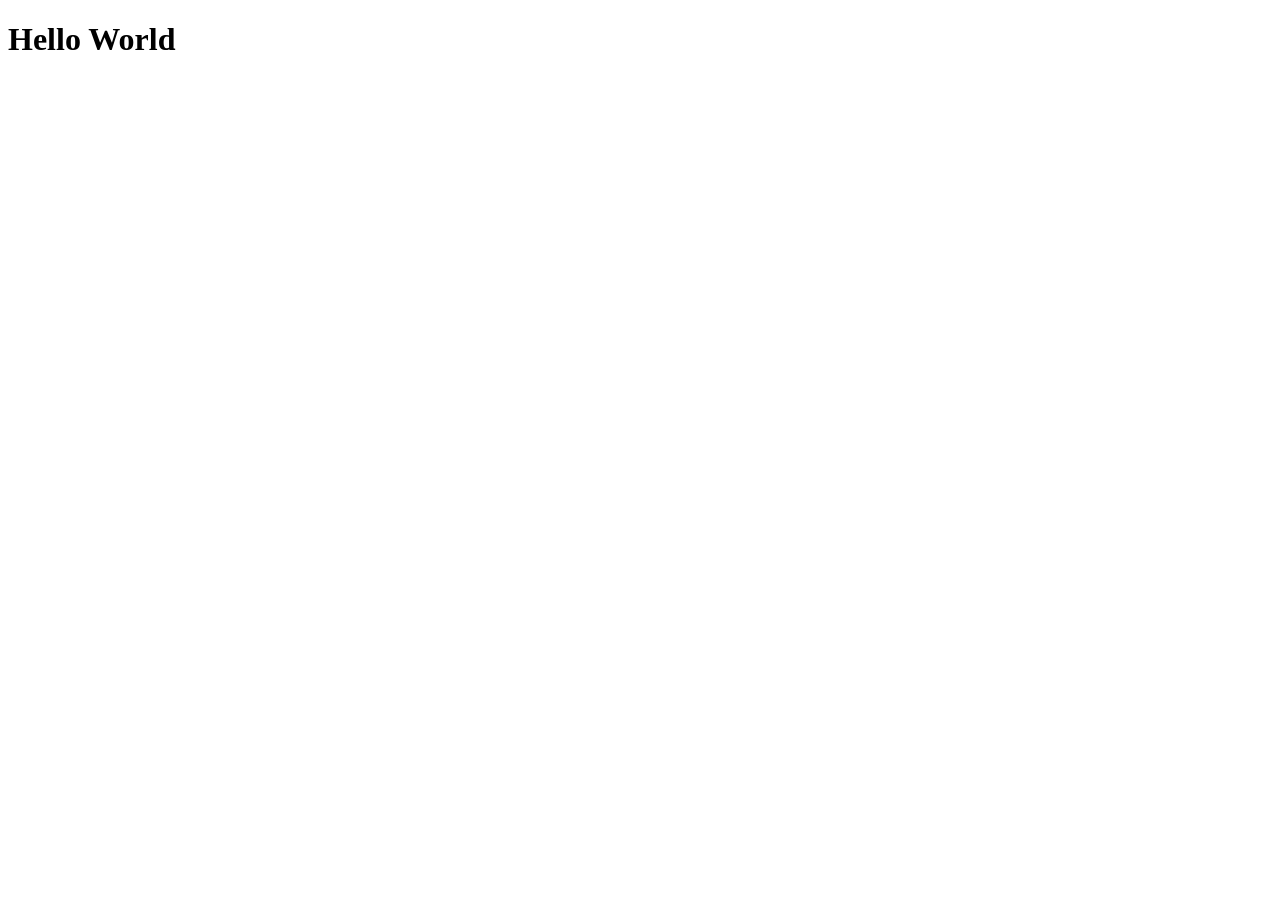
==== index.html @ 170637c9 "Day1_changes" ====
<!DOCTYPE html>
<html lang="en">
    <head>
        <meta charset="UTF-8">
        <meta name="viewport" content="width=device-width, initial-scale=1.0">
        <title> My Portfolio | Rose Sebastian</title>
    </head>
    <body>
        <h1>Hello World</h1>
    </body>
</html>
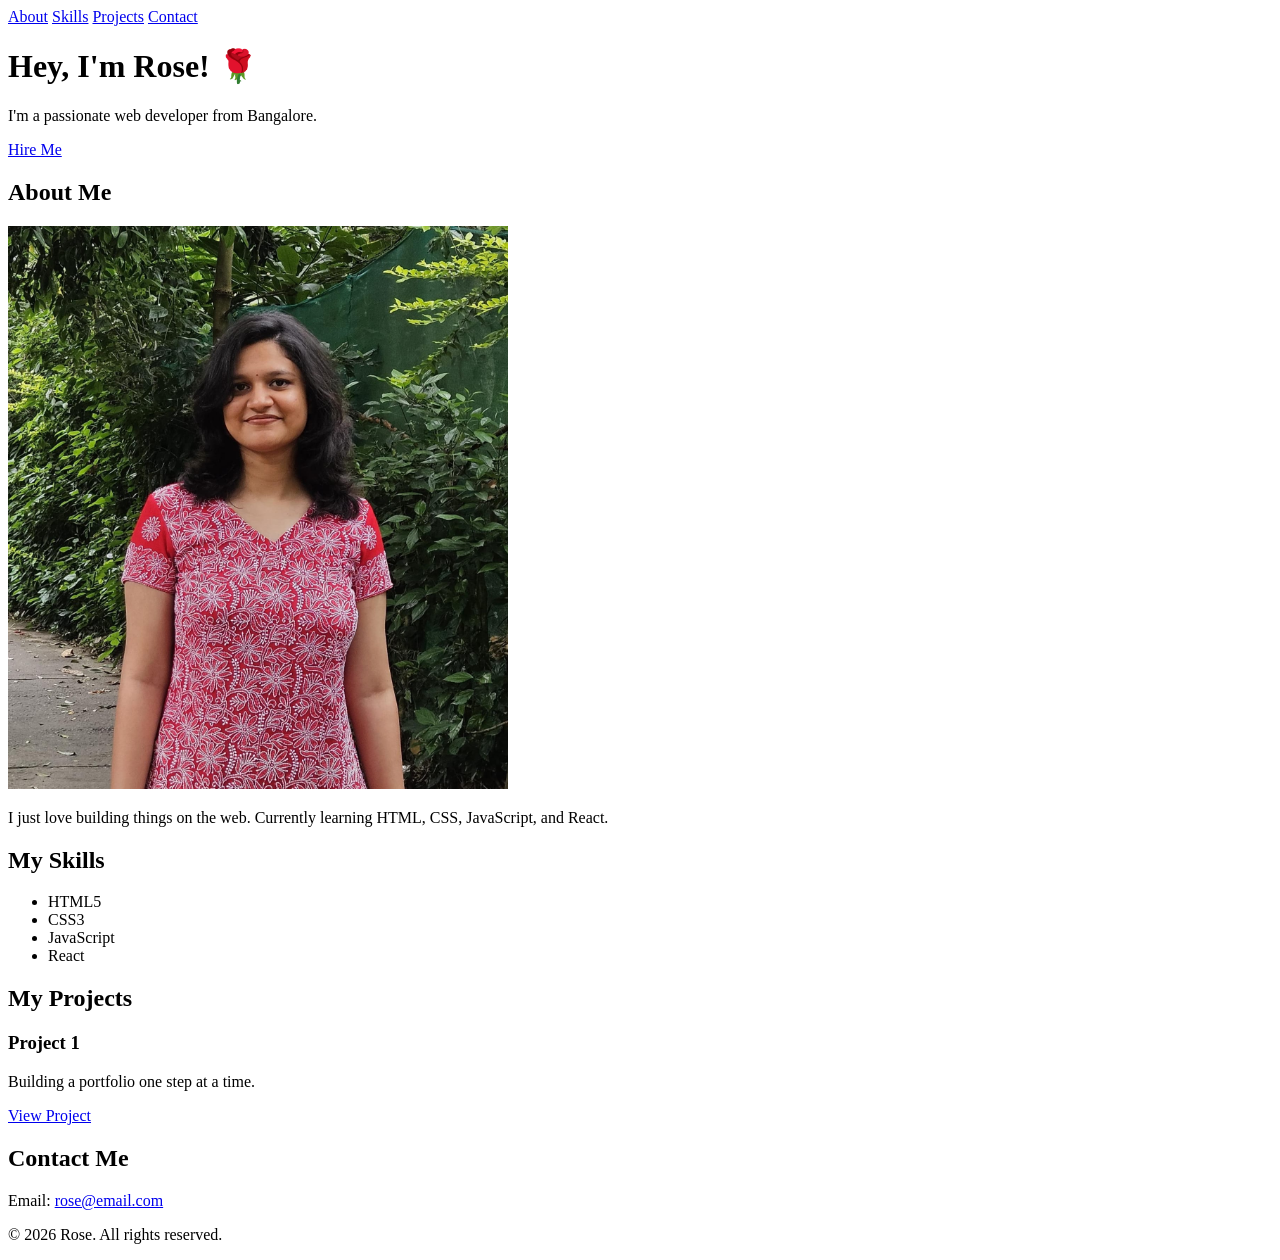
==== commit c1fe335c: "Day1_changes" ====
--- a/index.html
+++ b/index.html
@@ -1,11 +1,66 @@
 <!DOCTYPE html>
 <html lang="en">
-    <head>
-        <meta charset="UTF-8">
-        <meta name="viewport" content="width=device-width, initial-scale=1.0">
-        <title> My Portfolio | Rose Sebastian</title>
-    </head>
-    <body>
-        <h1>Hello World</h1>
-    </body>
+<head>
+    <meta charset="UTF-8">
+    <meta name="viewport" content="width=device-width, initial-scale=1.0">
+    <title>My Portfolio | Rose</title>
+</head>
+<body>
+ 
+    <!-- NAVIGATION -->
+    <nav>
+        <a href="#about">About</a>
+        <a href="#skills">Skills</a>
+        <a href="#projects">Projects</a>
+        <a href="#contact">Contact</a>
+    </nav>
+ 
+    <!-- HERO SECTION -->
+    <header>
+        <h1>Hey, I'm Rose! 🌹</h1>
+        <p>I'm a passionate web developer from Bangalore.</p>
+        <a href="9706308191">Hire Me</a>
+    </header>
+ 
+    <!-- ABOUT SECTION -->
+    <section id="about">
+        <h2>About Me</h2>
+        <img src="profile.jpeg" alt="Profile photo of Rose" width="500">
+        <p>I just love building things on the web. Currently learning HTML, CSS,
+           JavaScript, and React.</p>
+    </section>
+ 
+    <!-- SKILLS SECTION -->
+    <section id="skills">
+        <h2>My Skills</h2>
+        <ul>
+            <li>HTML5</li>
+            <li>CSS3</li>
+            <li>JavaScript</li>
+            <li>React</li>
+        </ul>
+    </section>
+ 
+    <!-- PROJECTS SECTION -->
+    <section id="projects">
+        <h2>My Projects</h2>
+        <div class="project-card">
+            <h3>Project 1</h3>
+            <p>Building a portfolio one step at a time.</p>
+            <a href="#">View Project</a>
+        </div>
+    </section>
+ 
+    <!-- CONTACT SECTION -->
+    <section id="contact">
+        <h2>Contact Me</h2>
+        <p>Email: <a href="mailto:rosesebastianwk274@gmail.com">rose@email.com</a></p>
+    </section>
+ 
+    <!-- FOOTER -->
+    <footer>
+        <p>&copy; 2026 Rose. All rights reserved.</p>
+    </footer>
+ 
+</body>
 </html>
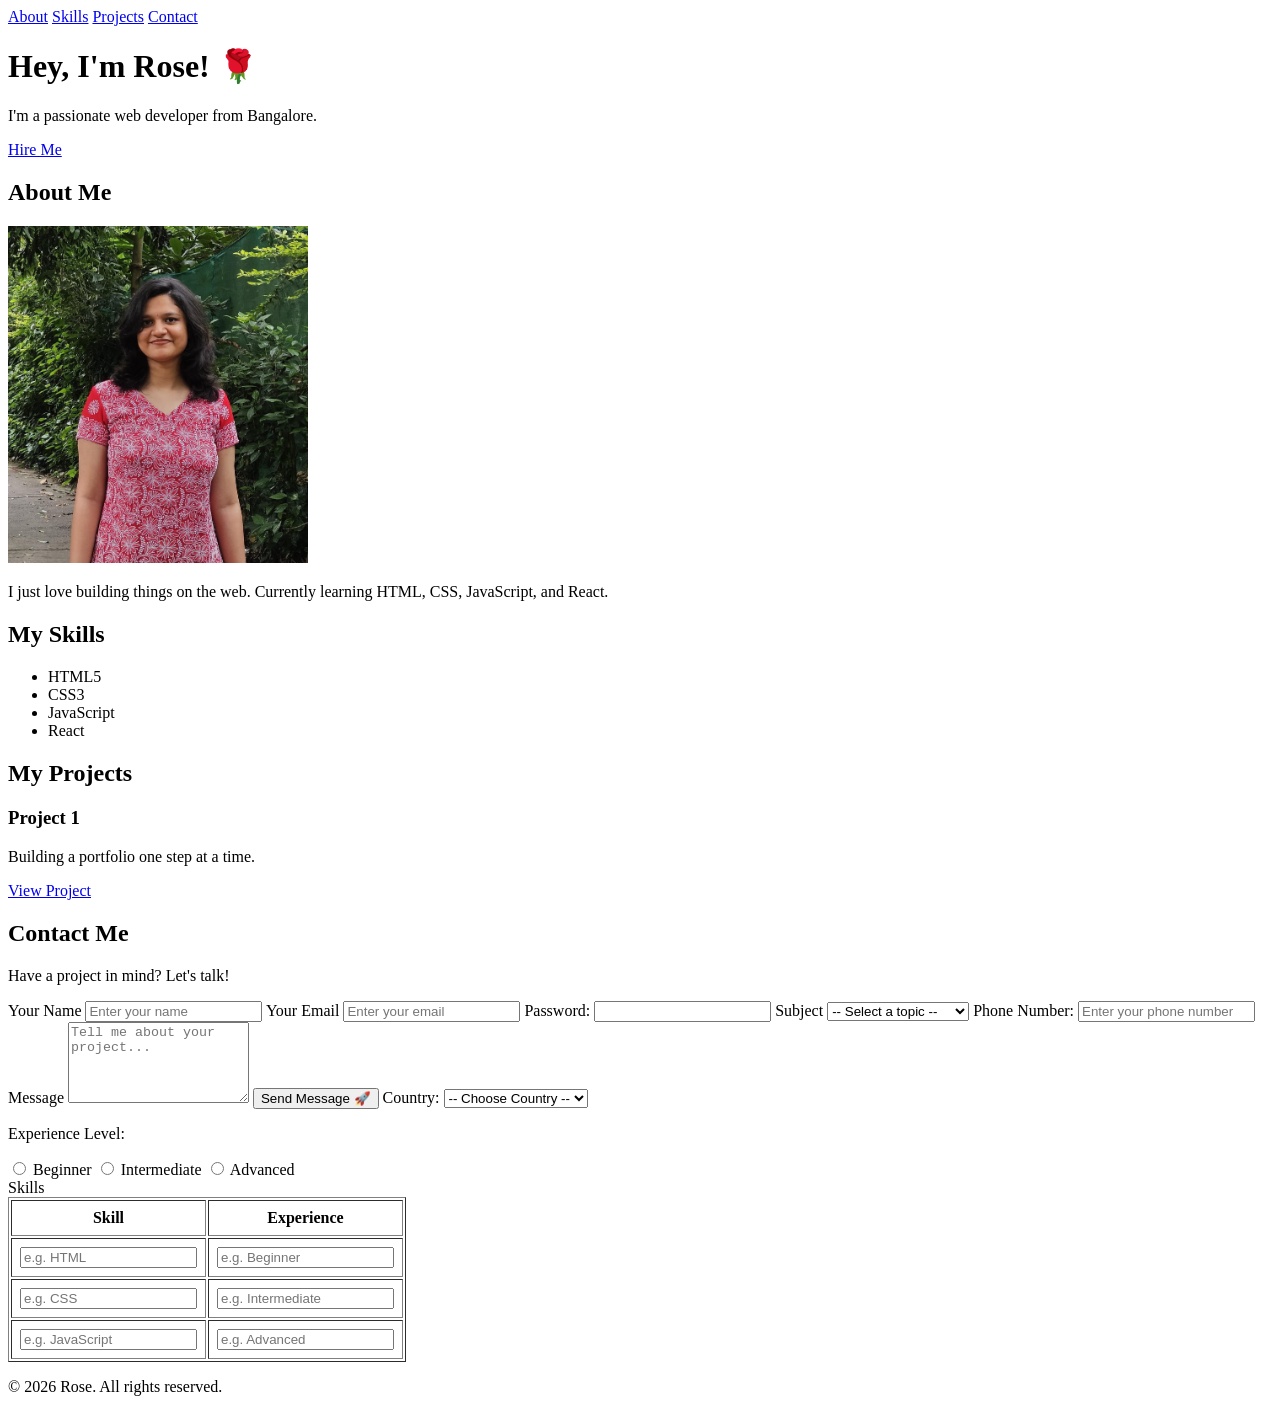
==== commit b07a2646: "Day2_changes" ====
--- a/index.html
+++ b/index.html
@@ -25,7 +25,7 @@
     <!-- ABOUT SECTION -->
     <section id="about">
         <h2>About Me</h2>
-        <img src="profile.jpeg" alt="Profile photo of Rose" width="500">
+        <img src="profile.jpeg" alt="Profile photo of Rose" width="300">
         <p>I just love building things on the web. Currently learning HTML, CSS,
            JavaScript, and React.</p>
     </section>
@@ -53,9 +53,73 @@
  
     <!-- CONTACT SECTION -->
     <section id="contact">
-        <h2>Contact Me</h2>
-        <p>Email: <a href="mailto:rosesebastianwk274@gmail.com">rose@email.com</a></p>
-    </section>
+    <h2>Contact Me</h2>
+    <p>Have a project in mind? Let's talk!</p>
+ 
+    <form action="#" method="POST">
+        <label for="name">Your Name</label>
+        <input type="text" id="name" name="name"
+               placeholder="Enter your name" required>
+ 
+        <label for="email">Your Email</label>
+        <input type="email" id="email" name="email"
+               placeholder="Enter your email" required>
+               <label for="password">Password:</label>
+    <input type="password" id="password" name="password" minlength="8">
+               <label for="subject">Subject</label>
+        <select id="subject" name="subject">
+            <option value="">-- Select a topic --</option>
+            <option value="hire">I want to hire you</option>
+            <option value="collab">I want to collaborate</option>
+            <option value="other">Other</option>
+        </select>
+        <label for="phone">Phone Number:</label>
+        <input type="tel" id="phone" name="phone"
+        placeholder="Enter your phone number"
+        pattern="[0-9]{10}" required>
+ 
+        <label for="message">Message</label>
+        <textarea id="message" name="message" rows="5"
+                  placeholder="Tell me about your project..." required></textarea>
+ 
+        <button type="submit">Send Message 🚀</button>
+        <label for="country">Country:</label>
+    <select id="country" name="country">
+        <option value="">-- Choose Country --</option>
+        <option value="in">India</option>
+        <option value="us">United States</option>
+        <option value="sg">Singapore</option>
+    </select>
+    <p>Experience Level:</p>
+    <input type="radio" id="beginner" name="level" value="beginner">
+    <label for="beginner">Beginner</label>
+    <input type="radio" id="intermediate" name="level" value="intermediate">
+    <label for="intermediate">Intermediate</label>
+    <input type="radio" id="advanced" name="level" value="advanced">
+    <label for="advanced">Advanced</label>
+    </form>
+    <label>Skills</label>
+
+<table border="1" cellpadding="8">
+    <tr>
+        <th>Skill</th>
+        <th>Experience</th>
+    </tr>
+    <tr>
+        <td><input type="text" name="skill1" placeholder="e.g. HTML"></td>
+        <td><input type="text" name="exp1" placeholder="e.g. Beginner"></td>
+    </tr>
+    <tr>
+        <td><input type="text" name="skill2" placeholder="e.g. CSS"></td>
+        <td><input type="text" name="exp2" placeholder="e.g. Intermediate"></td>
+    </tr>
+    <tr>
+        <td><input type="text" name="skill3" placeholder="e.g. JavaScript"></td>
+        <td><input type="text" name="exp3" placeholder="e.g. Advanced"></td>
+    </tr>
+</table>
+</section>
+
  
     <!-- FOOTER -->
     <footer>
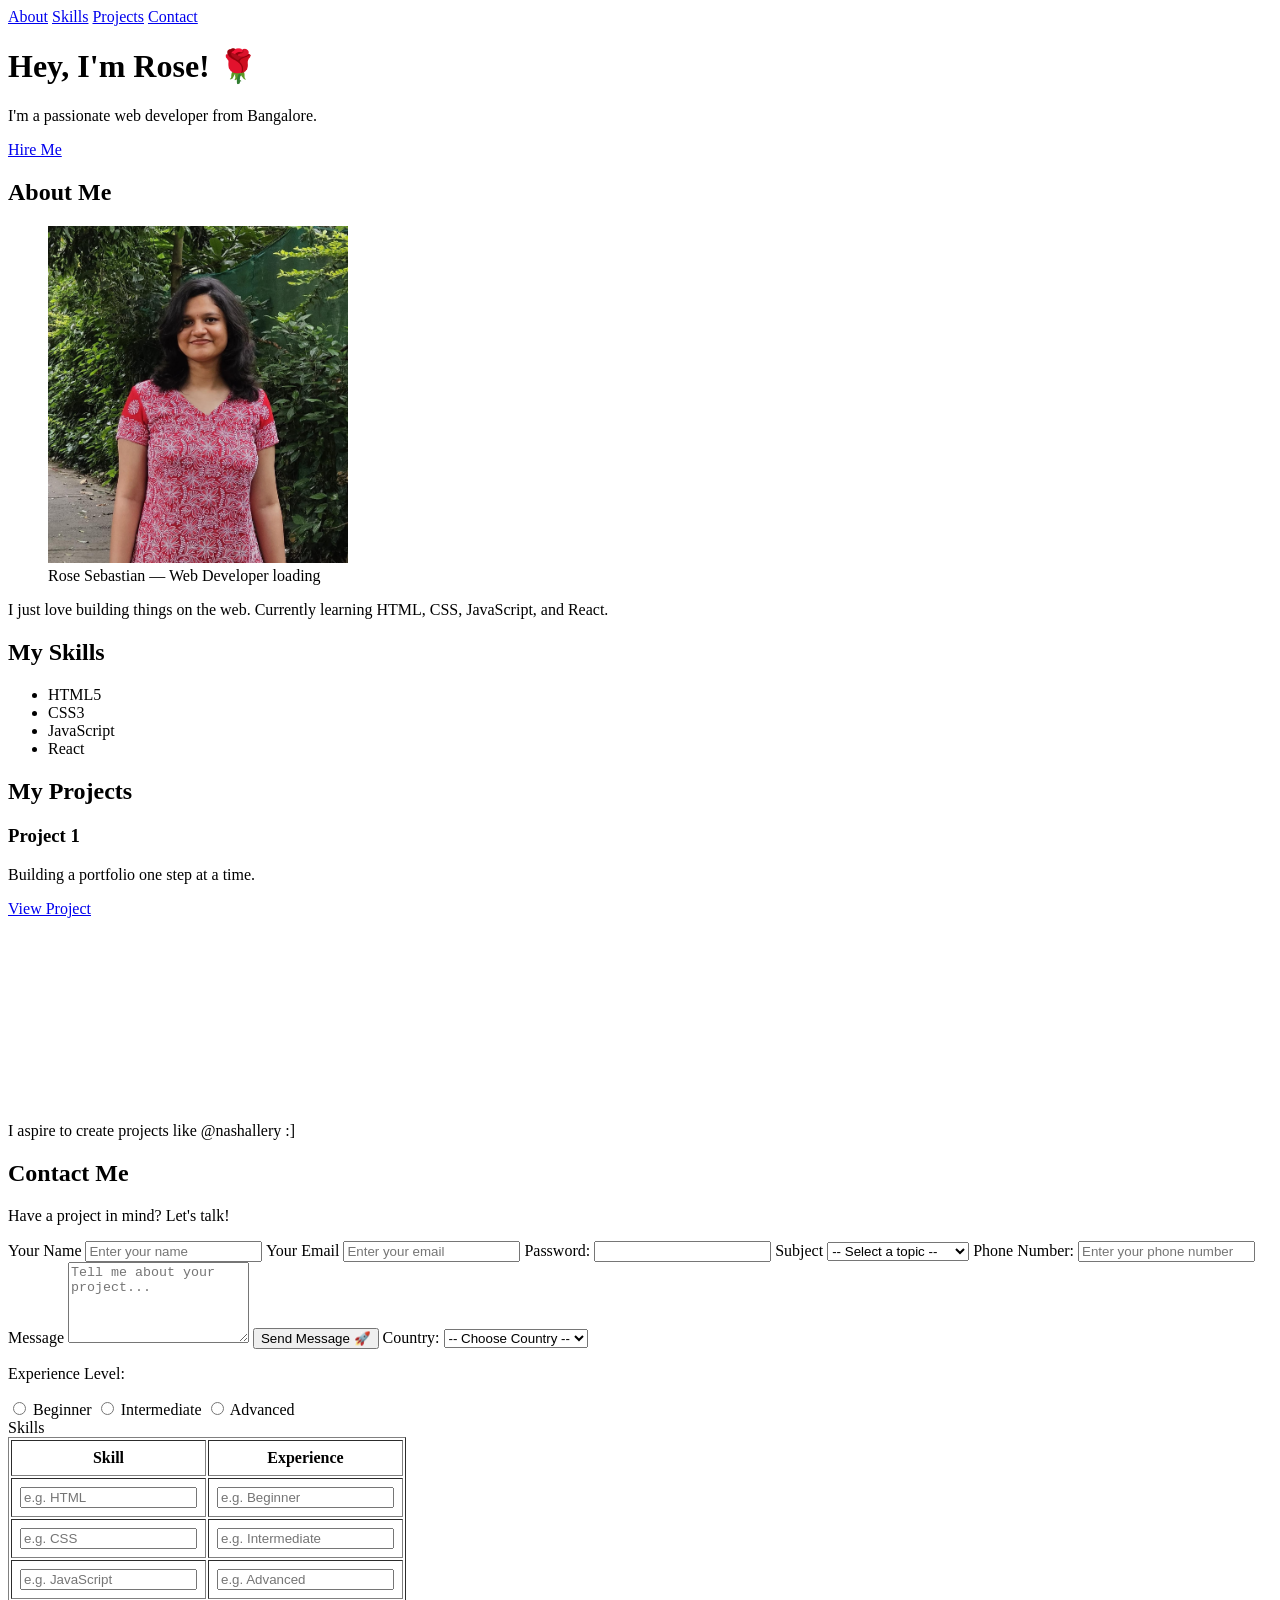
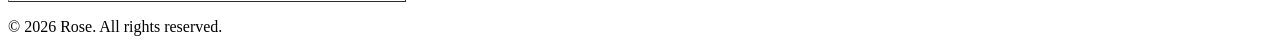
==== commit 9782b1c2: "Day3_changes" ====
--- a/index.html
+++ b/index.html
@@ -3,7 +3,25 @@
 <head>
     <meta charset="UTF-8">
     <meta name="viewport" content="width=device-width, initial-scale=1.0">
-    <title>My Portfolio | Rose</title>
+     <!-- SEO Meta Tags -->
+      <meta name="description" content="Full stack developer specializing in React, Node.js, and modern web technologies. Available for freelance projects and collaborations.">
+      <meta name="keywords" content="Rose, Portfolio, Web Developer, React, Node.js, JavaScript
+      HTML, CSS, Freelance Developer">
+      <meta name="author" content="Rose">
+      <title>My Portfolio | Rose</title>
+      <!-- Open Graph Meta Tags for Social Media Sharing -->
+       <meta property="og:title" content="My Portfolio | Rose">
+       <meta property="og:description" content="Full stack developer specializing in React, Node.js, and modern web technologies. Available for freelance projects and collaborations.">
+       <meta property="og:image" content="images/profile.jpeg">
+       <meta property="og:url" content="[Your Portfolio URL]">
+        <meta property="og:type" content="website">
+         <!-- Twitter Card Meta Tags -->
+          <meta name="twitter:card" content="summary_large_image">
+          <meta name="twitter:title" content="My Portfolio | Rose">
+          <meta name="twitter:description" content="Full stack developer specializing in React, Node.js, and modern web technologies. Available for freelance projects and collaborations.">
+          <meta name="twitter:image" content="images/profile.jpeg">
+           <!--Favicon-->
+           <link rel="icon" type="image/jpeg" href="images/favicon.jpeg" alt="Favicon">
 </head>
 <body>
  
@@ -25,7 +43,10 @@
     <!-- ABOUT SECTION -->
     <section id="about">
         <h2>About Me</h2>
-        <img src="profile.jpeg" alt="Profile photo of Rose" width="300">
+       <figure class="profile-figure">
+                    <img src="images/profile.jpeg" alt="Rose Sebastian profile photo" width="300">
+                    <figcaption>Rose Sebastian — Web Developer loading</figcaption>
+        </figure>
         <p>I just love building things on the web. Currently learning HTML, CSS,
            JavaScript, and React.</p>
     </section>
@@ -49,6 +70,8 @@
             <p>Building a portfolio one step at a time.</p>
             <a href="#">View Project</a>
         </div>
+        <iframe width="300" height="200" src="https://www.youtube.com/embed/4TODW-IP4XM?si=Ks3tJmOrn0pYVjWy"title="YouTube video player" frameborder="0" allowfullscreen sandbox="allow-same-origin allow-scripts"></iframe>
+        <figcaption>I aspire to create projects like @nashallery :]</figcaption>
     </section>
  
     <!-- CONTACT SECTION -->
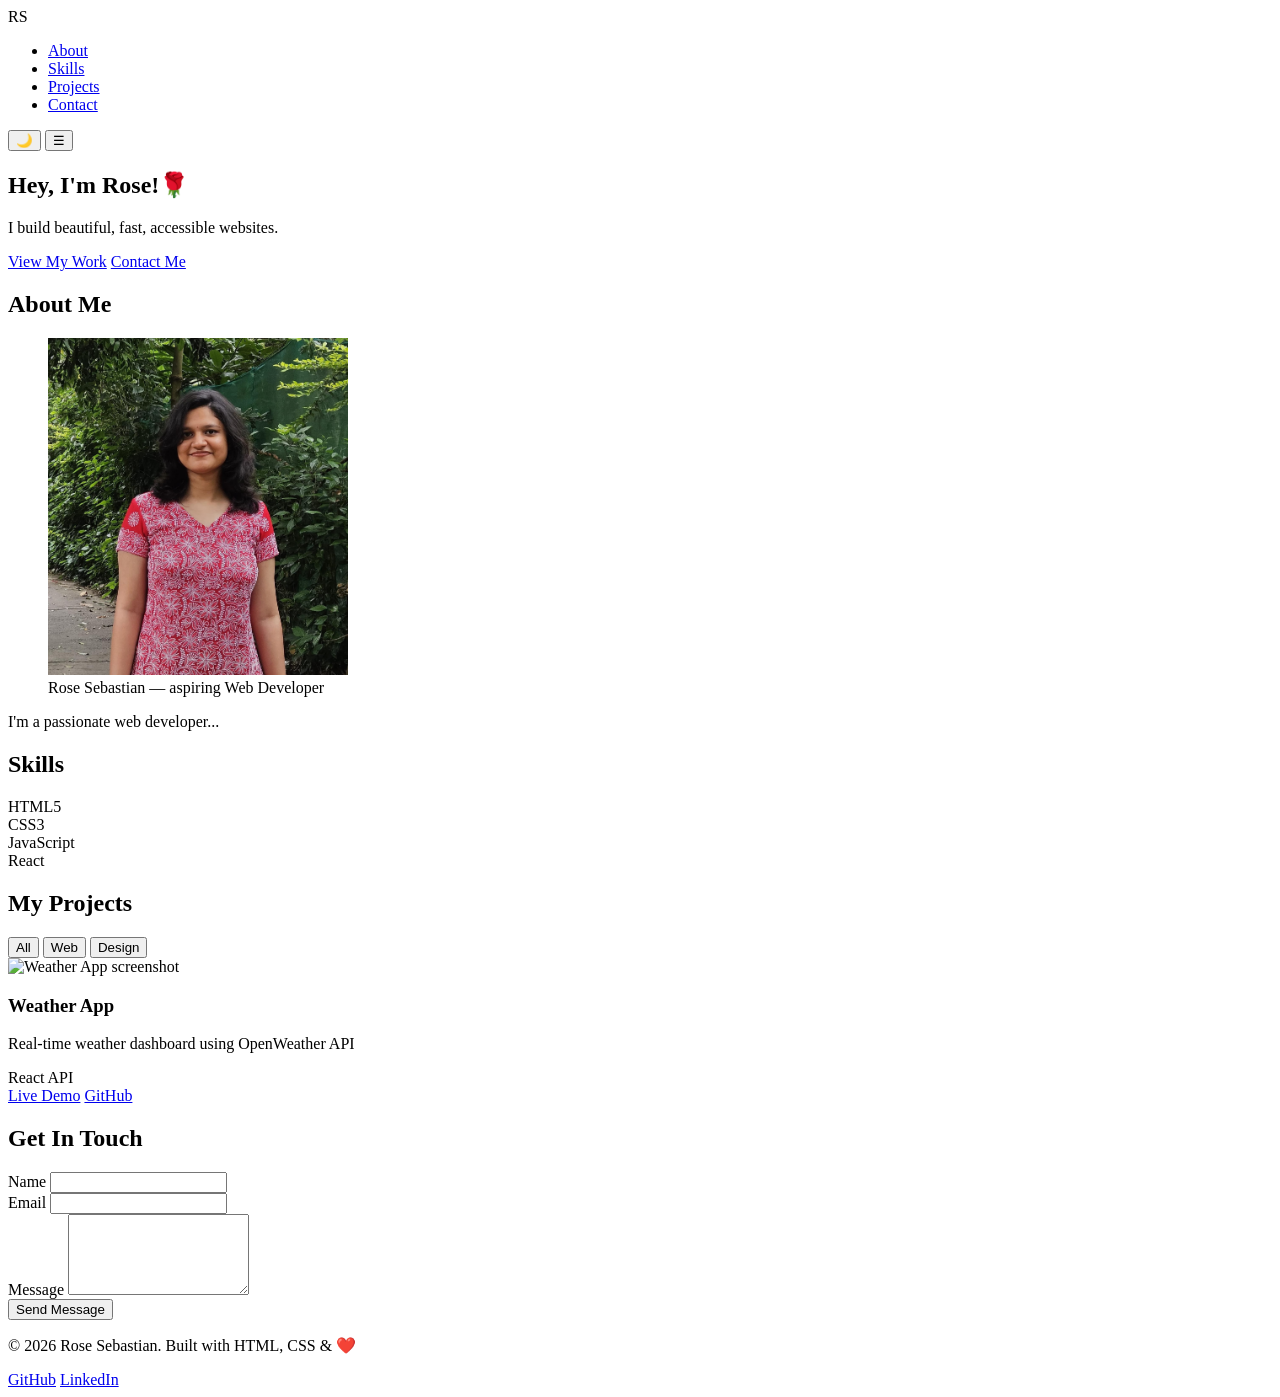
==== commit fce6b18b: "Day$_changes" ====
--- a/index.html
+++ b/index.html
@@ -3,151 +3,139 @@
 <head>
     <meta charset="UTF-8">
     <meta name="viewport" content="width=device-width, initial-scale=1.0">
-     <!-- SEO Meta Tags -->
-      <meta name="description" content="Full stack developer specializing in React, Node.js, and modern web technologies. Available for freelance projects and collaborations.">
-      <meta name="keywords" content="Rose, Portfolio, Web Developer, React, Node.js, JavaScript
-      HTML, CSS, Freelance Developer">
-      <meta name="author" content="Rose">
-      <title>My Portfolio | Rose</title>
-      <!-- Open Graph Meta Tags for Social Media Sharing -->
-       <meta property="og:title" content="My Portfolio | Rose">
-       <meta property="og:description" content="Full stack developer specializing in React, Node.js, and modern web technologies. Available for freelance projects and collaborations.">
-       <meta property="og:image" content="images/profile.jpeg">
-       <meta property="og:url" content="[Your Portfolio URL]">
-        <meta property="og:type" content="website">
-         <!-- Twitter Card Meta Tags -->
-          <meta name="twitter:card" content="summary_large_image">
-          <meta name="twitter:title" content="My Portfolio | Rose">
-          <meta name="twitter:description" content="Full stack developer specializing in React, Node.js, and modern web technologies. Available for freelance projects and collaborations.">
-          <meta name="twitter:image" content="images/profile.jpeg">
-           <!--Favicon-->
-           <link rel="icon" type="image/jpeg" href="images/favicon.jpeg" alt="Favicon">
+    <title>Rose Sebastian | Web Developer</title>
+    <meta name="description" content="Portfolio of Rose Sebastian, a rookie web developer">
+    <meta property="og:title" content="Rose Sebastian | Web Developer">
+    <meta property="og:image" content="preview.jpg">
+    <link rel="icon" href="favicon.ico">
+    <link rel="stylesheet" href="styles.css">  <!-- Ready for Day 5! -->
 </head>
 <body>
  
-    <!-- NAVIGATION -->
-    <nav>
-        <a href="#about">About</a>
-        <a href="#skills">Skills</a>
-        <a href="#projects">Projects</a>
-        <a href="#contact">Contact</a>
-    </nav>
- 
-    <!-- HERO SECTION -->
-    <header>
-        <h1>Hey, I'm Rose! 🌹</h1>
-        <p>I'm a passionate web developer from Bangalore.</p>
-        <a href="9706308191">Hire Me</a>
+    <!-- HEADER + NAVIGATION -->
+    <header class="site-header">
+        <nav class="navbar">
+            <div class="logo">RS</div>
+            <ul class="nav-links">
+                <li><a href="#about">About</a></li>
+                <li><a href="#skills">Skills</a></li>
+                <li><a href="#projects">Projects</a></li>
+                <li><a href="#contact">Contact</a></li>
+            </ul>
+                            <!-- FOR DARK MODE -->
+            <button class="theme-toggle" aria-label="Toggle Dark Mode" title="Toggle Dark Mode">
+                🌙
+            </button>
+            <!-- Mobile Menu -->
+                <button
+                    class="menu-toggle"
+                    aria-label="Toggle Navigation"
+                    aria-expanded="false">
+                    ☰
+                </button>
+        </nav>
     </header>
  
-    <!-- ABOUT SECTION -->
-    <section id="about">
-        <h2>About Me</h2>
-       <figure class="profile-figure">
-                    <img src="images/profile.jpeg" alt="Rose Sebastian profile photo" width="300">
-                    <figcaption>Rose Sebastian — Web Developer loading</figcaption>
-        </figure>
-        <p>I just love building things on the web. Currently learning HTML, CSS,
-           JavaScript, and React.</p>
-    </section>
+    <!-- MAIN CONTENT -->
+    <main>
  
-    <!-- SKILLS SECTION -->
-    <section id="skills">
-        <h2>My Skills</h2>
-        <ul>
-            <li>HTML5</li>
-            <li>CSS3</li>
-            <li>JavaScript</li>
-            <li>React</li>
-        </ul>
-    </section>
+        <!-- HERO SECTION -->
+        <section class="hero-section">
+            <h1>Hey, I'm <span class="highlight">Rose!</span>🌹</h1>
+             <p class="tagline">I build beautiful, fast, accessible websites.</p>
+            <div class="hero-buttons">
+                <a href="#projects" class="btn btn-primary">View My Work</a>
+                <a href="#contact" class="btn btn-secondary">Contact Me</a>
+            </div>
+        </section>
  
-    <!-- PROJECTS SECTION -->
-    <section id="projects">
-        <h2>My Projects</h2>
-        <div class="project-card">
-            <h3>Project 1</h3>
-            <p>Building a portfolio one step at a time.</p>
-            <a href="#">View Project</a>
-        </div>
-        <iframe width="300" height="200" src="https://www.youtube.com/embed/4TODW-IP4XM?si=Ks3tJmOrn0pYVjWy"title="YouTube video player" frameborder="0" allowfullscreen sandbox="allow-same-origin allow-scripts"></iframe>
-        <figcaption>I aspire to create projects like @nashallery :]</figcaption>
-    </section>
+        <!-- ABOUT SECTION -->
+        <section id="about" class="about-section">
+            <h2>About Me</h2>
+            <div class="about-content">
+                <figure class="profile-figure">
+                    <img src="images/profile.jpeg" alt="Rose's profile photo" width="300">
+                    <figcaption>Rose Sebastian — aspiring Web Developer</figcaption>
+                </figure>
+                <div class="about-text">
+                    <p>I'm a passionate web developer...</p>
+                </div>
+            </div>
+        </section>
  
-    <!-- CONTACT SECTION -->
-    <section id="contact">
-    <h2>Contact Me</h2>
-    <p>Have a project in mind? Let's talk!</p>
+        <!-- SKILLS SECTION -->
+        <section id="skills" class="skills-section">
+            <h2>Skills</h2>
+            <div class="skills-grid">
+                <div class="skill-item" data-level="90">HTML5</div>
+                <div class="skill-item" data-level="80">CSS3</div>
+                <div class="skill-item" data-level="75">JavaScript</div>
+                <div class="skill-item" data-level="65">React</div>
+            </div>
+        </section>
  
-    <form action="#" method="POST">
-        <label for="name">Your Name</label>
-        <input type="text" id="name" name="name"
-               placeholder="Enter your name" required>
+        <!-- PROJECTS SECTION -->
+        <section id="projects" class="projects-section">
+            <h2>My Projects</h2>
+            <div class= "project-filters">
+                <!--The data-filter attribute is what our JS will read-->
+                <button class="filter-btn active" data-filter="all">All</button>
+                <button class="filter-btn active" data-filter="web">Web</button>
+                <button class="filter-btn active" data-filter="design">Design</button>
+            </div>
+            <div class="projects-grid">
+                <article class="project-card" data-category="web">
+                    <img src="project1.jpg" alt="Weather App screenshot">
+                    <div class="project-card-body">
+                        <h3>Weather App</h3>
+                    <p>Real-time weather dashboard using OpenWeather API</p>
+                    <div class="project-tags">
+                        <span class="tag">React</span>
+                        <span class="tag">API</span>
+                    </div>
+                    <a href="#" class="btn">Live Demo</a>
+                    <a href="#" class="btn">GitHub</a>
+                    </div>
+                </article>                
+            </div>
+        </section>
  
-        <label for="email">Your Email</label>
-        <input type="email" id="email" name="email"
-               placeholder="Enter your email" required>
-               <label for="password">Password:</label>
-    <input type="password" id="password" name="password" minlength="8">
-               <label for="subject">Subject</label>
-        <select id="subject" name="subject">
-            <option value="">-- Select a topic --</option>
-            <option value="hire">I want to hire you</option>
-            <option value="collab">I want to collaborate</option>
-            <option value="other">Other</option>
-        </select>
-        <label for="phone">Phone Number:</label>
-        <input type="tel" id="phone" name="phone"
-        placeholder="Enter your phone number"
-        pattern="[0-9]{10}" required>
+        <!-- CONTACT SECTION -->
+        <section id="contact" class="contact-section">
+            <h2>Get In Touch</h2>
+            <form id="contact-form" action="#" method="POST" novalidate>
+                <div class="form-group">
+                    <label for="name">Name</label>
+                    <input type="text" id="name" name="name" required>
+                </div>
+                <div class="form-group">
+                    <label for="email">Email</label>
+                    <input type="email" id="email" name="email" required>
+                </div>
+                <div class="form-group">
+                    <label for="message">Message</label>
+                    <textarea id="message" name="message" rows="5" required></textarea>
+                </div>
+                <button type="submit" class="btn btn-primary">Send Message</button>
+            </form>
+        </section>
  
-        <label for="message">Message</label>
-        <textarea id="message" name="message" rows="5"
-                  placeholder="Tell me about your project..." required></textarea>
- 
-        <button type="submit">Send Message 🚀</button>
-        <label for="country">Country:</label>
-    <select id="country" name="country">
-        <option value="">-- Choose Country --</option>
-        <option value="in">India</option>
-        <option value="us">United States</option>
-        <option value="sg">Singapore</option>
-    </select>
-    <p>Experience Level:</p>
-    <input type="radio" id="beginner" name="level" value="beginner">
-    <label for="beginner">Beginner</label>
-    <input type="radio" id="intermediate" name="level" value="intermediate">
-    <label for="intermediate">Intermediate</label>
-    <input type="radio" id="advanced" name="level" value="advanced">
-    <label for="advanced">Advanced</label>
-    </form>
-    <label>Skills</label>
-
-<table border="1" cellpadding="8">
-    <tr>
-        <th>Skill</th>
-        <th>Experience</th>
-    </tr>
-    <tr>
-        <td><input type="text" name="skill1" placeholder="e.g. HTML"></td>
-        <td><input type="text" name="exp1" placeholder="e.g. Beginner"></td>
-    </tr>
-    <tr>
-        <td><input type="text" name="skill2" placeholder="e.g. CSS"></td>
-        <td><input type="text" name="exp2" placeholder="e.g. Intermediate"></td>
-    </tr>
-    <tr>
-        <td><input type="text" name="skill3" placeholder="e.g. JavaScript"></td>
-        <td><input type="text" name="exp3" placeholder="e.g. Advanced"></td>
-    </tr>
-</table>
-</section>
-
+    </main>
  
     <!-- FOOTER -->
-    <footer>
-        <p>&copy; 2026 Rose. All rights reserved.</p>
-    </footer>
+  <footer class="site-footer">
+    <p>
+        &copy; <span class="footer-year">2026</span> Rose Sebastian.
+        Built with HTML, CSS & ❤️
+    </p>
  
+    <nav aria-label="Social links">
+        <a href="https://github.com/johndoe" target="_blank">GitHub</a>
+        <a href="https://linkedin.com/in/johndoe" target="_blank">LinkedIn</a>
+    </nav>
+ </footer>
+ 
+    <!-- JavaScript will go here from Day 8! -->
+    <script src="script.js"></script>
 </body>
 </html>
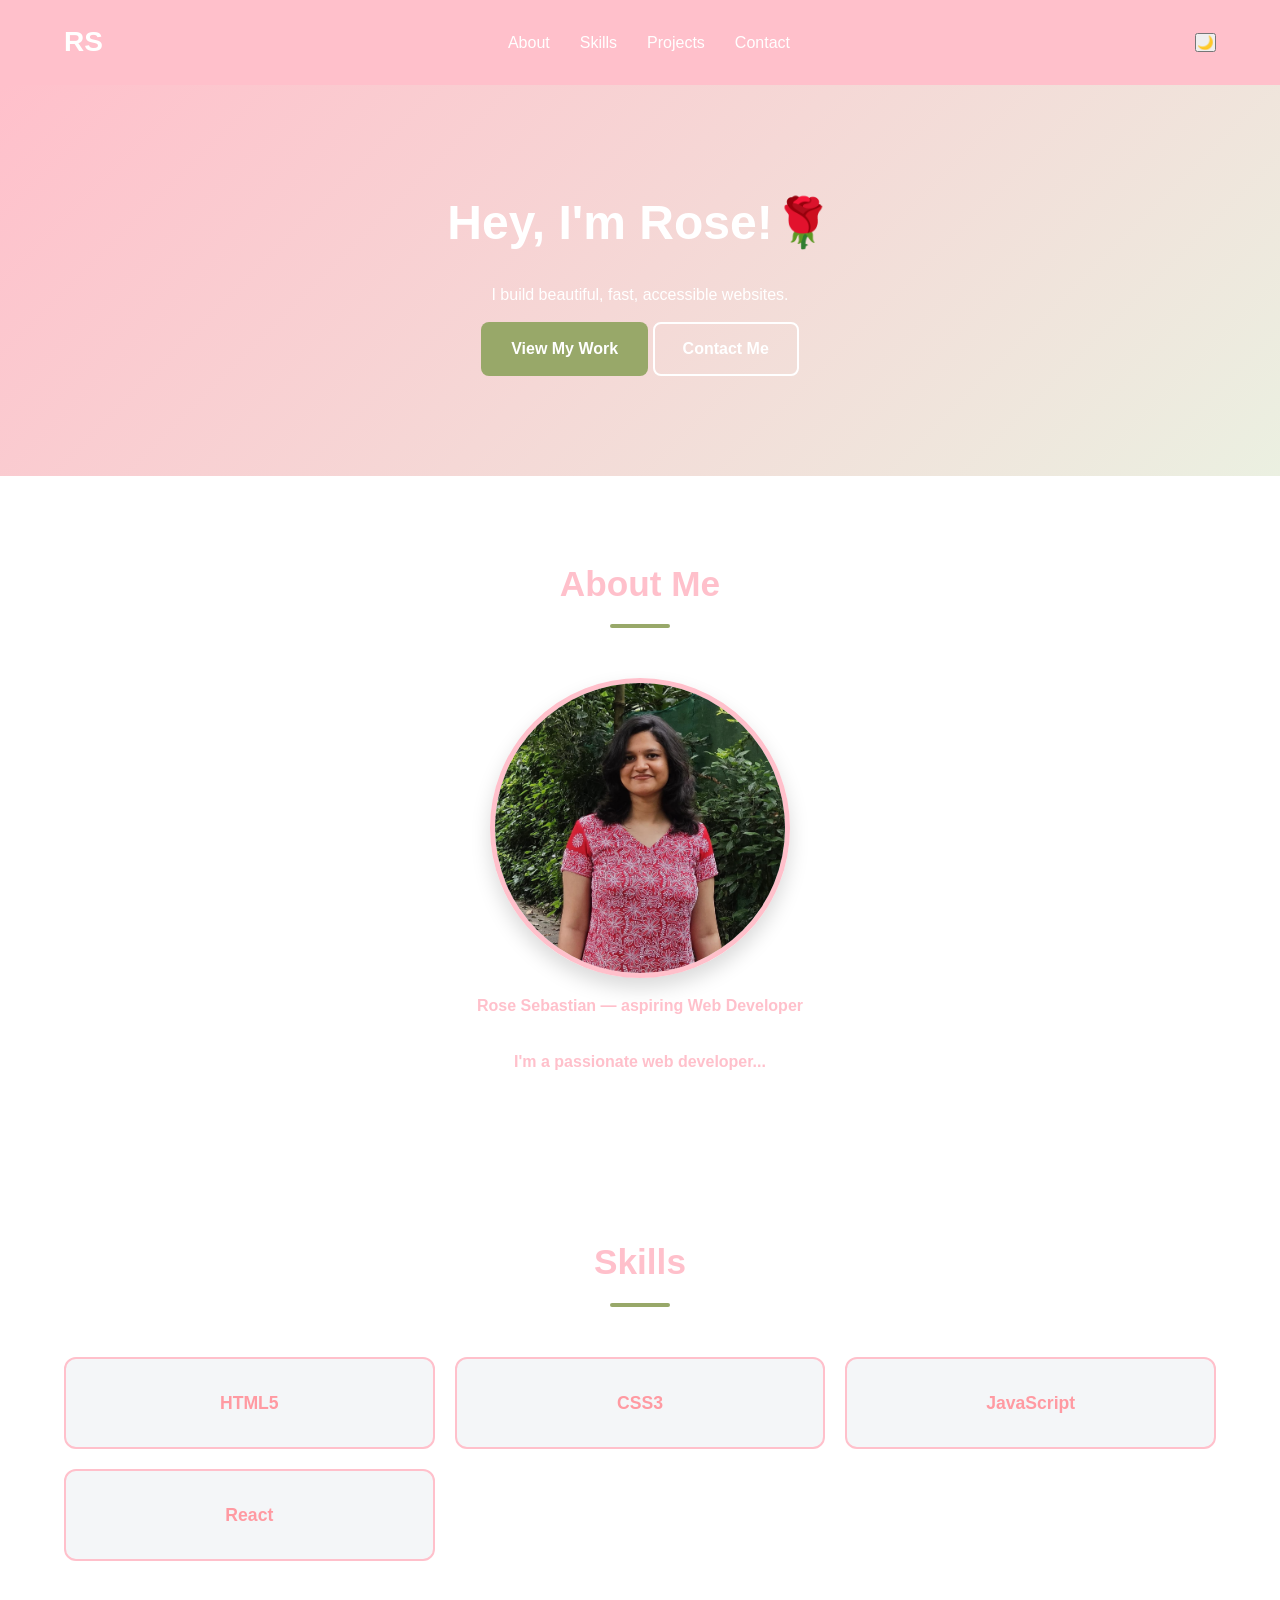
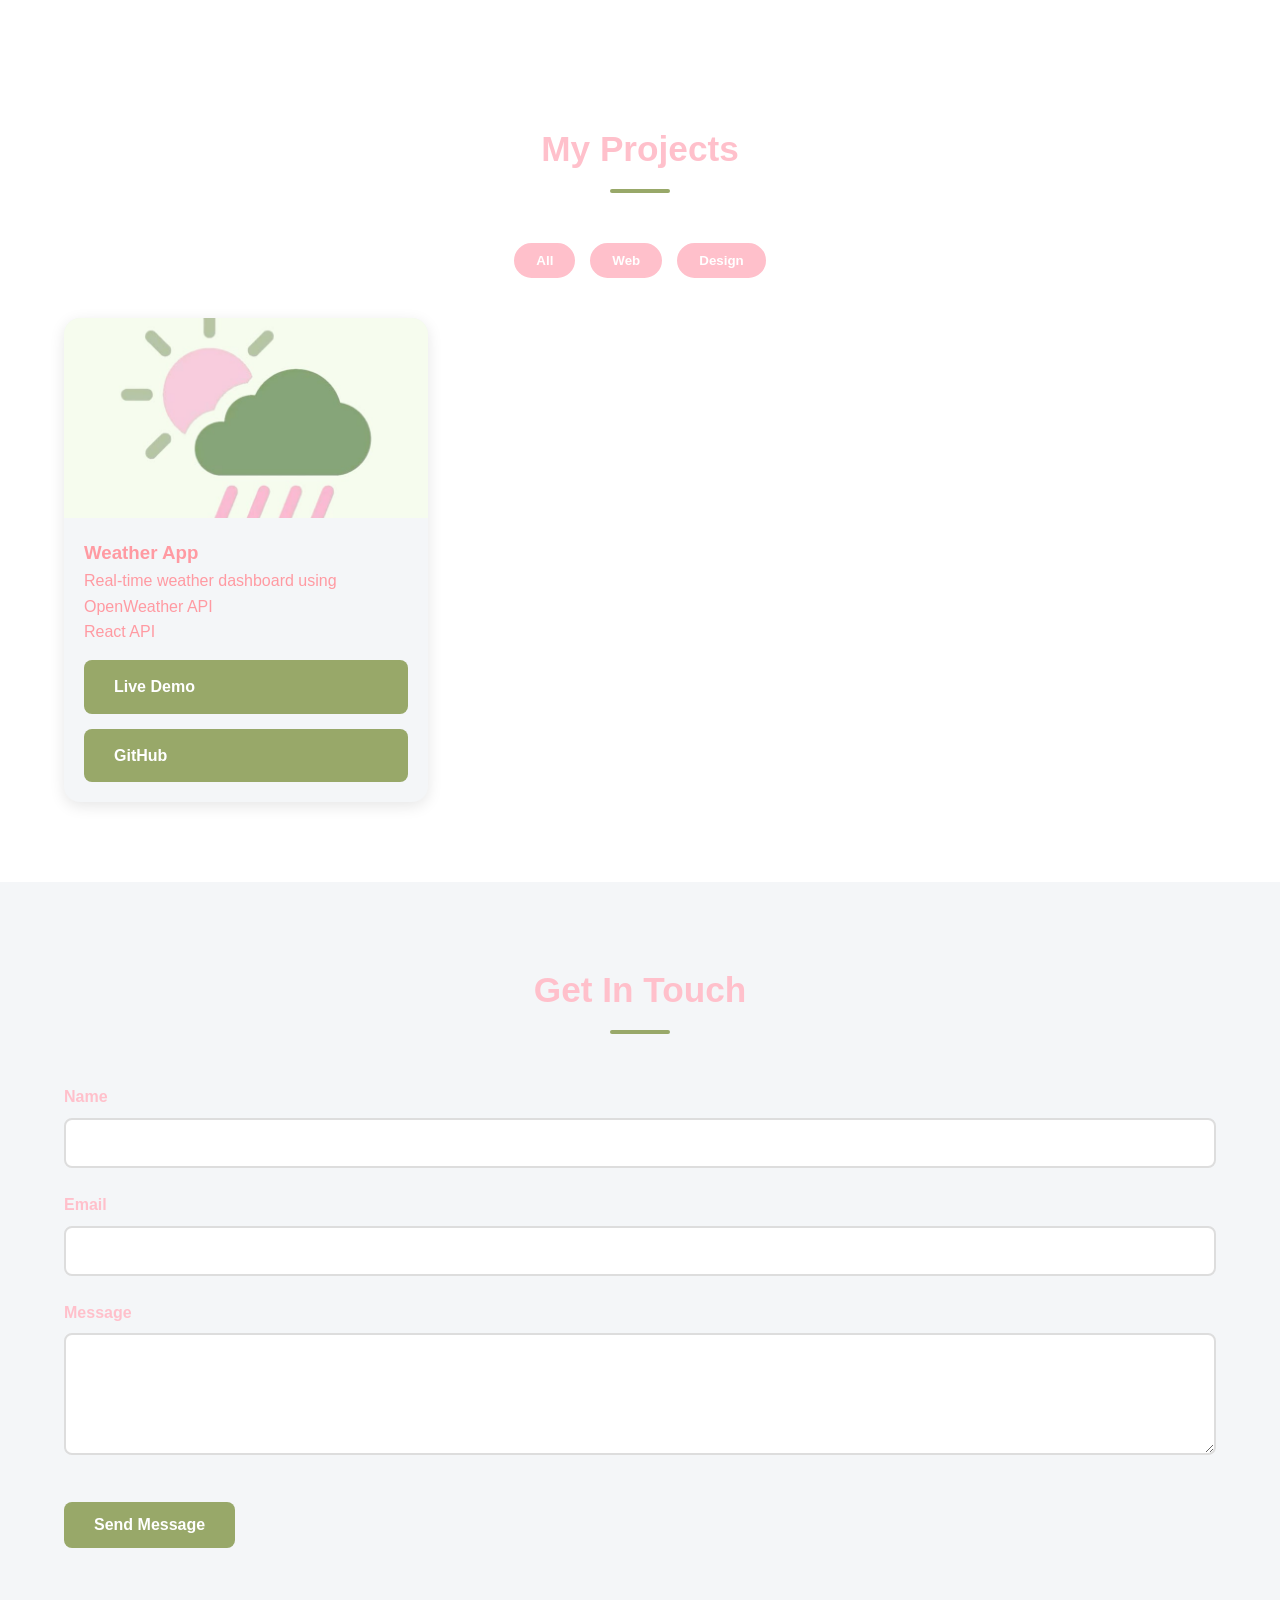
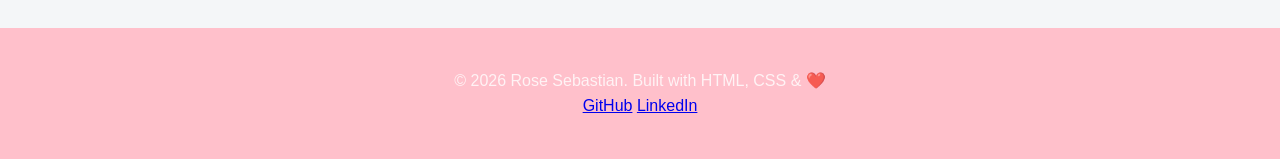
==== commit aea26ba7: "Day7_changes" ====
--- a/index.html
+++ b/index.html
@@ -9,6 +9,9 @@
     <meta property="og:image" content="preview.jpg">
     <link rel="icon" href="favicon.ico">
     <link rel="stylesheet" href="styles.css">  <!-- Ready for Day 5! -->
+
+    <!--Favicon-->
+    <link rel="icon" href="./images/favicon.jpeg?v=3" type="image/jpeg">
 </head>
 <body>
  
@@ -85,7 +88,7 @@
             </div>
             <div class="projects-grid">
                 <article class="project-card" data-category="web">
-                    <img src="project1.jpg" alt="Weather App screenshot">
+                    <img src="images/weather.jpeg" alt="Weather App screenshot">
                     <div class="project-card-body">
                         <h3>Weather App</h3>
                     <p>Real-time weather dashboard using OpenWeather API</p>
@@ -93,8 +96,8 @@
                         <span class="tag">React</span>
                         <span class="tag">API</span>
                     </div>
-                    <a href="#" class="btn">Live Demo</a>
-                    <a href="#" class="btn">GitHub</a>
+                     <a href="#" class="btn btn-primary">Live Demo</a>
+                     <a href="#" class="btn btn-primary">GitHub</a>
                     </div>
                 </article>                
             </div>
@@ -130,8 +133,8 @@
     </p>
  
     <nav aria-label="Social links">
-        <a href="https://github.com/johndoe" target="_blank">GitHub</a>
-        <a href="https://linkedin.com/in/johndoe" target="_blank">LinkedIn</a>
+        <a href="https://github.com/rosesebastianwk274-creator/Portfolio_website_Rose" target="_blank">GitHub</a>
+        <a href="https://linkedin.com/in/Rose" target="_blank">LinkedIn</a>
     </nav>
  </footer>
  
--- a/styles.css
+++ b/styles.css
@@ -0,0 +1,343 @@
+/* styles.css - Start styling your potfolio website here */
+/* === RESET & BASE === */
+*{
+    margin: 0;
+    padding: 0;
+    box-sizing: border-box;
+}
+/* CSS Custom Properties (variables) - DRY Principle */
+:root {
+    --primary: #ffc0cb;
+    --accent: #98a869;
+    --text: #ff9aa2;
+    --light: #F4F6F8;
+    --white: #FFFFFF;
+    --font-main: 'Segoe UI', Tahoma, Geneva, Verdana, sans-serif;
+ 
+}
+body {
+    font-family: var(--font-main);
+    color: var(--text);
+    line-height: 1.6;
+    background-color: var(--white);
+}
+/* NAVIGATION */
+.site-header{
+    position: sticky;
+    top: 0;
+    z-index: 1000;
+    background: var(--primary);
+    transition: background 0.3s ease, box-shadow 0.3s ease; /*Day 9*/
+}
+.navbar {
+    display: flex;
+    justify-content: space-between;
+    align-items: center;
+    padding: 20px 5%;
+   
+}
+.logo{
+    font-size: 28px;
+    font-weight: bold;
+    color: var(--white);
+}
+.nav-links {
+    list-style: none;
+    display: flex;
+    gap: 30px;
+}
+.nav-links a {
+    color: var(--white);
+    text-decoration: none;
+    font-weight: 500;
+    transition: color 0.3s;
+}
+.nav-links a:hover {
+    color: var(--accent);
+ 
+}
+.nav-links a.active{
+    color: var(--accent);
+    font-weight: bold;
+    border-bottom: 2px solid var(--accent);
+}
+ 
+/* HERO SECTION */
+.hero-section {
+    text-align: center;
+    background: linear-gradient(135deg, var(--primary), #ebf0e1);
+    color: var(--white);
+    padding: 100px 5%;
+}
+.hero-section h1 {
+    font-size: 3rem;
+    margin-bottom: 20px;
+ 
+}
+/* === ABOUT SECTION === */
+.about-content{
+    display: flex;
+    flex-direction: column;
+    align-items: center;
+    justify-content: center;
+    gap:30px;
+    max-width: 1000px;
+    margin: 0 auto;
+    text-align: center;
+}
+.profile-figure{
+    display: flex;
+    flex-direction: column;
+    align-items: center;
+    text-align: center;
+   
+}
+.profile-figure img{
+   aspect-ratio: 1/1;
+    object-fit: cover;
+    border-radius: 50%;
+    border: 5px solid var(--primary);
+    box-shadow: 0 10px 20px rgba(0,0,0,0.15);
+    transition: transform 0.3s ease;
+}
+ 
+.profile-figure img:hover{
+    transform: scale(1.05); /* Slight zoom effect on hover */
+}
+figcaption{
+    margin-top: 15px;
+    font-weight: bold;
+    color: var(--primary);
+}
+ 
+.about-text{
+    max-width: 700px;
+    text-align: center;
+    font-weight: bold;
+    color: var(--primary);
+   
+}
+/* === BUTTON STYLES === */
+.btn{
+    display: inline-block;
+    padding: 12px 28px;
+    border-radius: 8px;
+    text-decoration: none;
+    font-weight: 600;
+    font-size: 1rem;
+    cursor: pointer;
+    border: 2px solid transparent;
+    transition: all 0.3s ease;
+    margin-top: 15px;
+     
+}
+.btn-primary{
+    background: var(--accent);
+    color: var(--white);
+   
+}
+.btn-primary:hover{
+    background: transparent;
+    color: var(--accent);
+    border-color: var(--accent);
+}
+.btn-secondary{
+    background: transparent;
+    color: var(--white);
+    border-color: var(--white);
+}
+.btn-secondary:hover{
+    background: var(--white);
+    color: var(--primary);
+}
+.project-filters{
+    display: flex;
+    justify-content: center;
+    gap: 15px;
+    margin-bottom: 30px;
+}
+.filter-btn{
+    padding: 8px 20px;
+    background: transparent;
+    border: 2px solid var(--primary);
+    color: var(--primary);
+    border-radius: 25px;
+    cursor: pointer;
+    font-weight: 600;
+    transition: all 0.3s ease;
+}
+.filter-btn:hover,
+.filter-btn.active{
+    background: var(--primary);
+    color: var(--white);
+ 
+}
+ /* === SECTION STYLES === */
+section{
+    padding: 80px 5%;
+}
+section h2{
+    text-align: center;
+    font-size: 2.2rem;
+    margin-bottom: 50px;
+    color: var(--primary);
+}
+ 
+section h2::after{
+    content: '';
+    display: block;
+    width: 60px;
+    height: 4px;
+    background: var(--accent);
+    margin: 12px auto 0;
+    border-radius: 2px;
+}
+/* SKILLS SECTION */
+.skills-grid{
+    display:grid;
+    grid-template-columns: repeat(auto-fill,minmax(300px,1fr));
+    gap: 20px;
+    margin-top: 40px;
+    justify-items: space-between;
+}
+.skill-item{
+    background: var(--light);
+    border: 2px solid var(--primary);
+    border-radius: 12px;
+    padding: 30px 20px;
+    text-align: center;
+    font-weight: bold;
+    font-size: 1.1rem;
+    transition: transform 0.3s, box-shadow 0.3s;
+}
+.skill-item:hover{
+    transform: translateY(-5px);
+    box-shadow: 0 10px 30px rgba(0,0,0,0.15);
+}
+/* PROJECTS SECTION */
+.projects-grid{
+    display:grid;
+    grid-template-columns: repeat(auto-fill,minmax(300px,1fr));
+    gap: 30px;
+    margin-top: 40px;
+}
+.project-card{
+    background: var(--light);
+    border-radius: 16px;
+    overflow: hidden;
+    box-shadow: 0 4px 15px rgba(0,0,0,0.1);
+    transition: transform 0.3s, box-shadow 0.3s;
+    display: flex;
+    flex-direction: column;
+}
+.project-card:hover{
+    transform: translateY(-8px);
+    box-shadow: 0 15px 40px rgba(0,0,0,0.2);
+}
+.project-card img{
+    width: 100%;
+    height:200px;
+    object-fit: cover;
+}
+.project-card-body{
+  padding: 20px;
+  flex: 1;
+  display: flex;
+  flex-direction: column;
+}
+/* === CONTACT FORM === */
+.contact-section{
+    background: var(--light);
+}
+ 
+.form-group{
+    margin-bottom: 24px;
+}
+ 
+.form-group label{
+    display: block;
+    margin-bottom: 8px;
+    font-weight: 600;
+    color: var(--primary);
+}
+ 
+.form-group input,
+.form-group textarea,
+.form-select{
+    width: 100%;
+    padding: 14px 16px;
+    border: 2px solid #DDD;
+    border-radius: 8px;
+    font-size: 1rem;
+    transition: border-color 0.3s;
+}
+.form-group input:focus,
+.form-group textarea:focus,
+.form-group .form-select:focus{
+    border-color: var(--primary);
+    outline: none;
+    box-shadow: 0 0 0 3px rgba(27, 79, 114, 0.2);
+}
+/* === FOOTER === */
+.site-footer{
+    background: var(--primary);
+    color: rgba(255, 255, 255, 0.8);
+    text-align: center;
+    padding: 40px 5%;
+}
+/* === RESPONSIVE === */
+@media (max-width: 768px){
+    .nav-links{ display: none;}
+    .menu-toggle {display: block;}
+    .hero-section h1 {font-size: 2rem;}
+    .projects-grid {grid-template-columns: 1fr;}
+}
+/* CSS ADDED FOR MENU TOGGLE */
+/* === MOBILE NAVIGATION ==== */
+.menu-toggle{
+    display: none;
+    background: none;
+    border: none;
+    color: #fff;
+    font-size: 30px;
+    cursor: pointer;
+ 
+}
+@media (max-width:768px){
+    .menu-toggle{
+        display:block;
+    }
+    .nav-links{
+        display:none;
+        position:absolute;
+        top:70px;
+        left:0;
+        width:100%;
+        background:#1B4F72;
+        flex-direction:column;
+        text-align:center;
+        padding:20px 0;
+        gap:20px;
+    }
+.nav-links.open{
+        display:flex;
+ 
+    }
+}
+.site-header.scrolled{
+    box-shadow: 0 2px 20px rgba(0, 0, 0, 0.2);
+}
+/* === ANIMATIONS === */
+@keyframes fadeInUp{
+    from { opacity: 0; transform: translateY(30px); }
+    to { opacity: 1; transform: translateY(0); }
+}
+.hero-section h1{
+    animation: fadeInUp 0.8s ease 0.2s both;
+}
+.tagline{
+    animation: fadeInUp 0.8s ease 0.4s both;
+}
+.hero-buttons{
+    animation: fadeInUp 0.8s ease 0.6s both;
+}
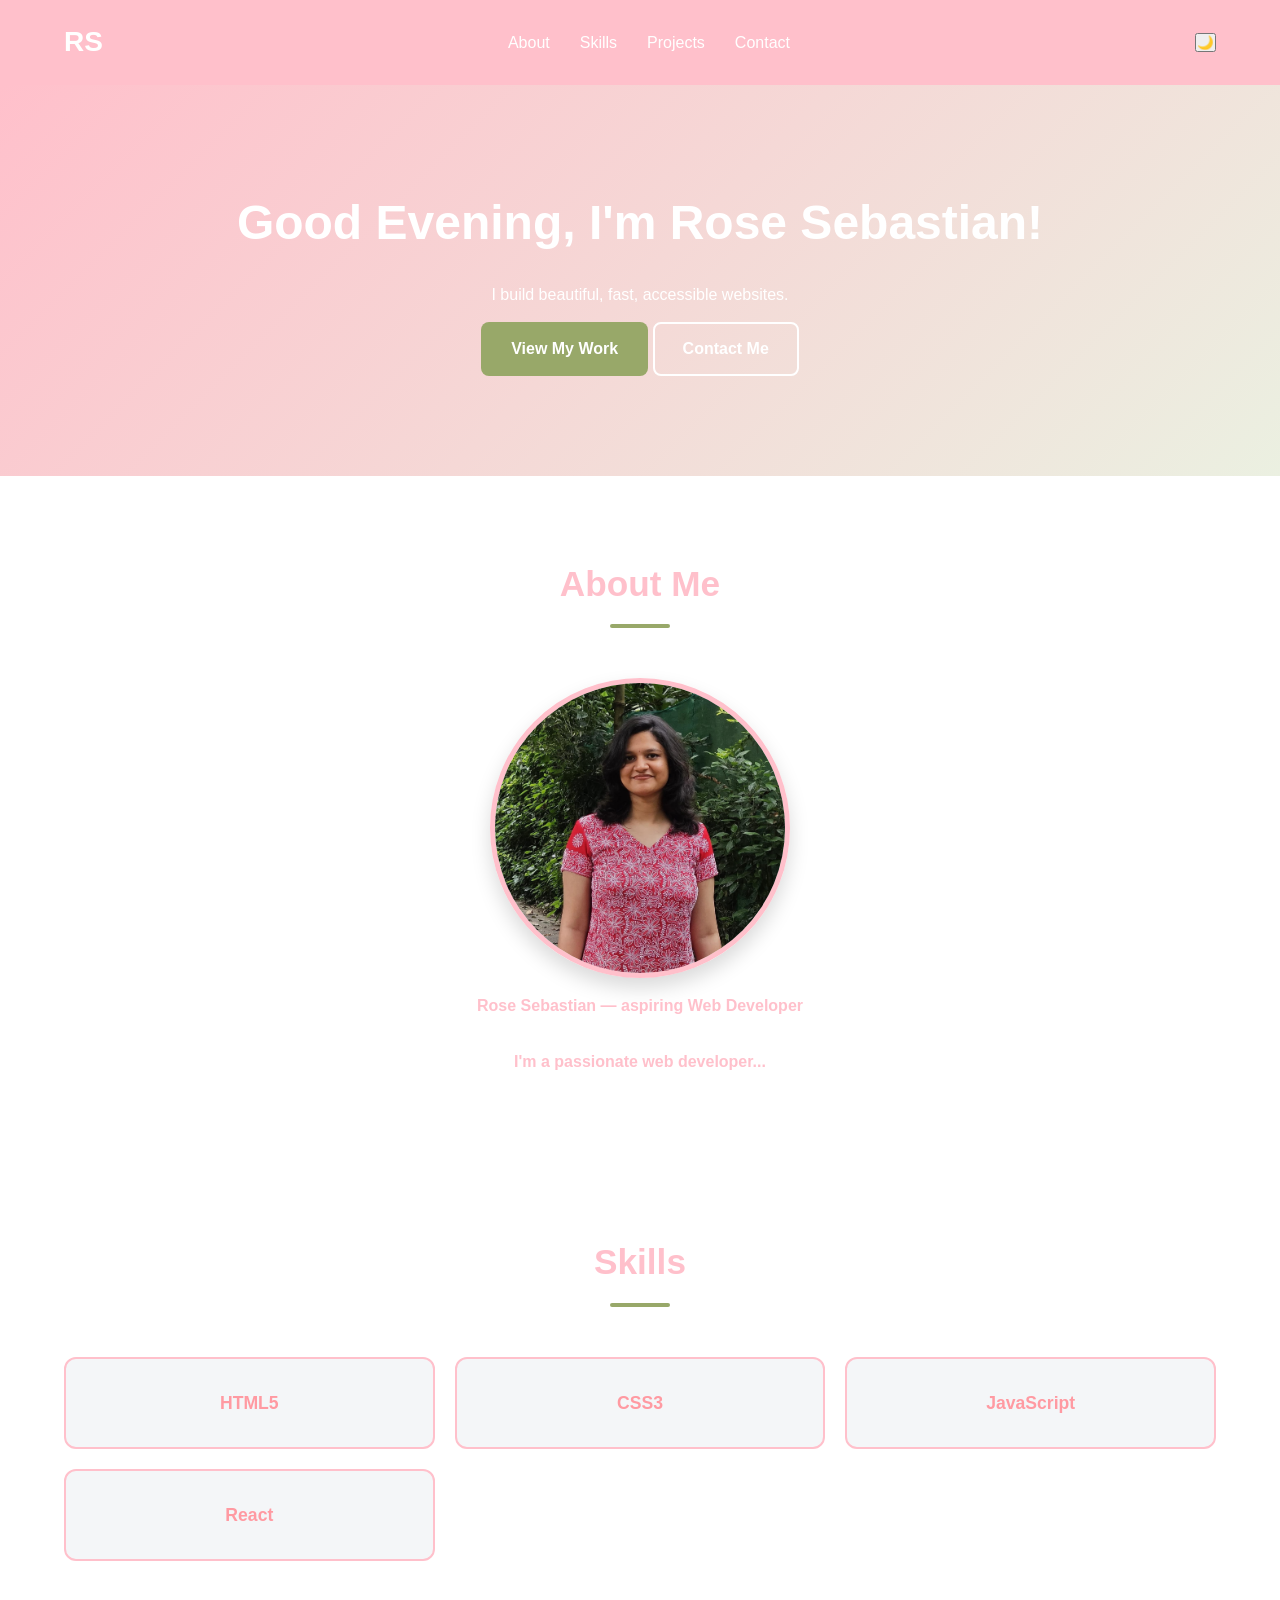
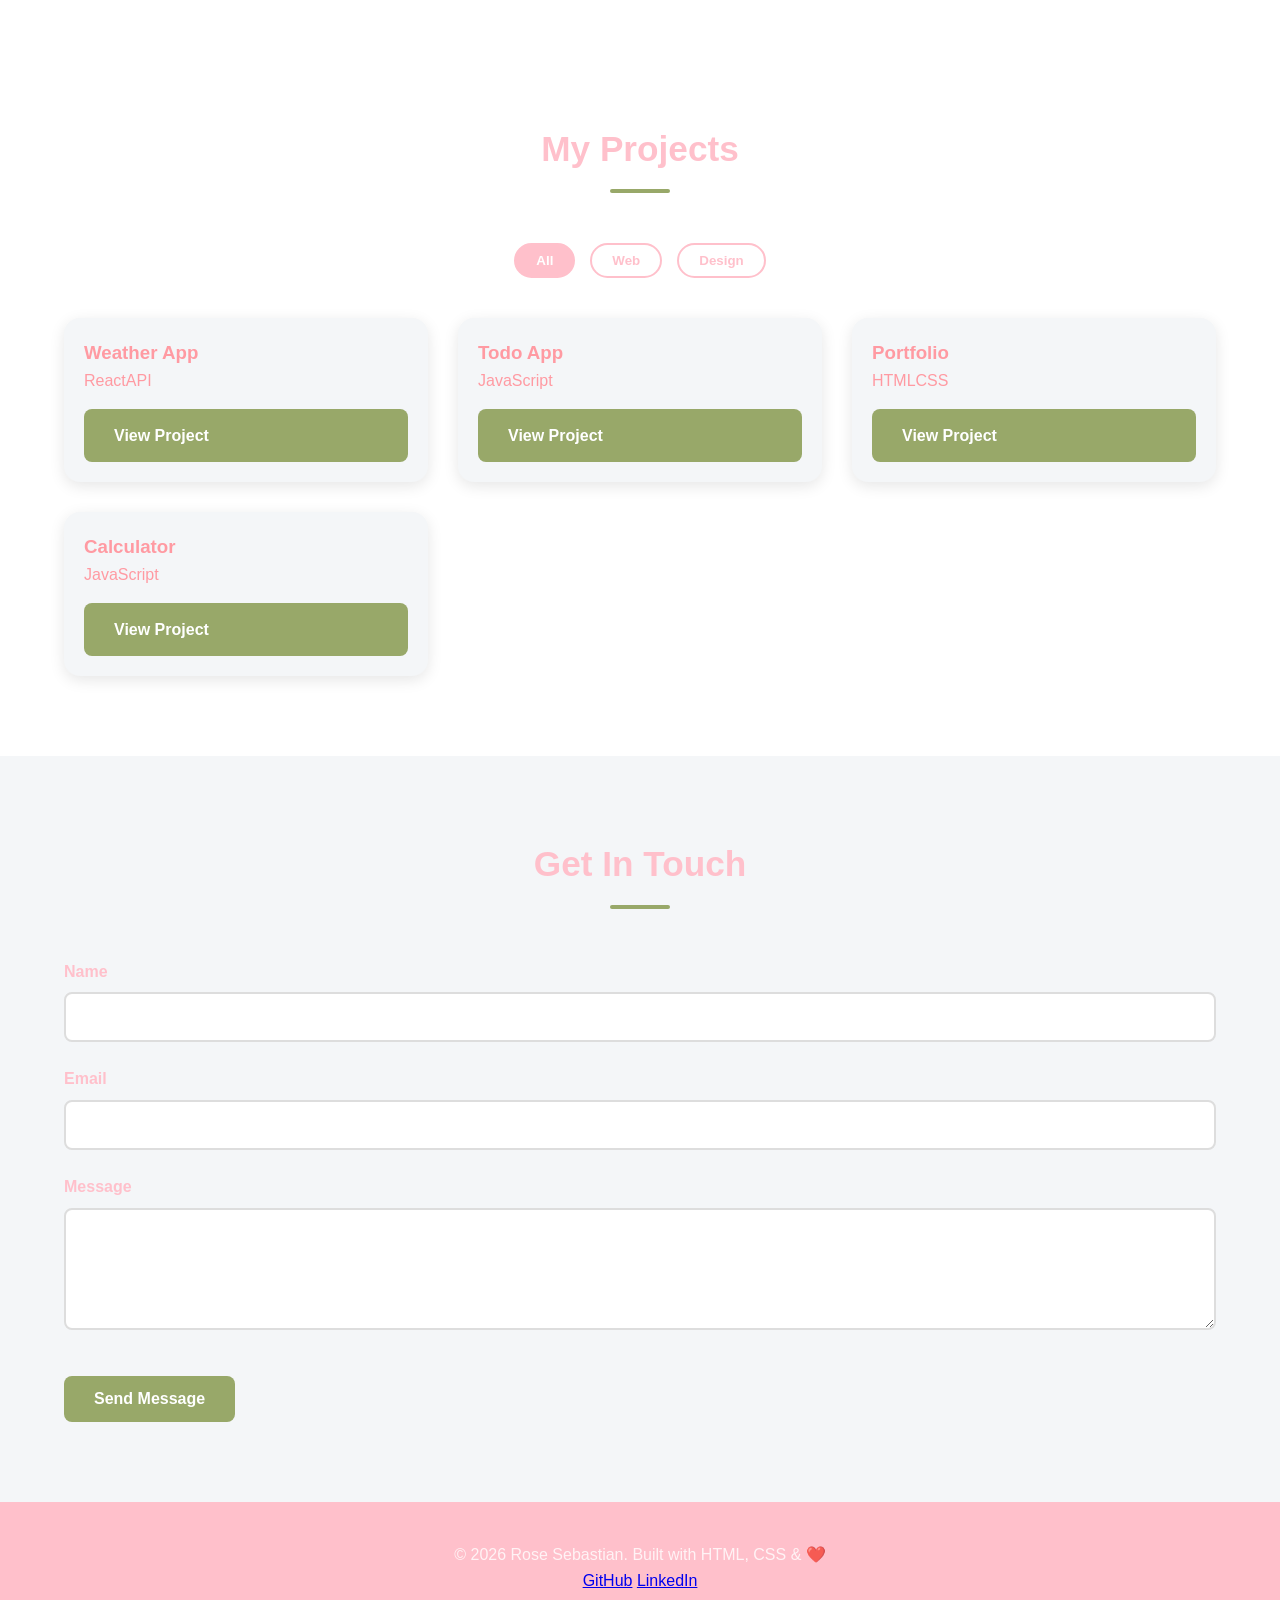
==== commit 0256d86c: "Day10_changes" ====
--- a/index.html
+++ b/index.html
@@ -83,8 +83,8 @@
             <div class= "project-filters">
                 <!--The data-filter attribute is what our JS will read-->
                 <button class="filter-btn active" data-filter="all">All</button>
-                <button class="filter-btn active" data-filter="web">Web</button>
-                <button class="filter-btn active" data-filter="design">Design</button>
+                <button class="filter-btn " data-filter="web">Web</button>
+                <button class="filter-btn " data-filter="design">Design</button>
             </div>
             <div class="projects-grid">
                 <article class="project-card" data-category="web">
